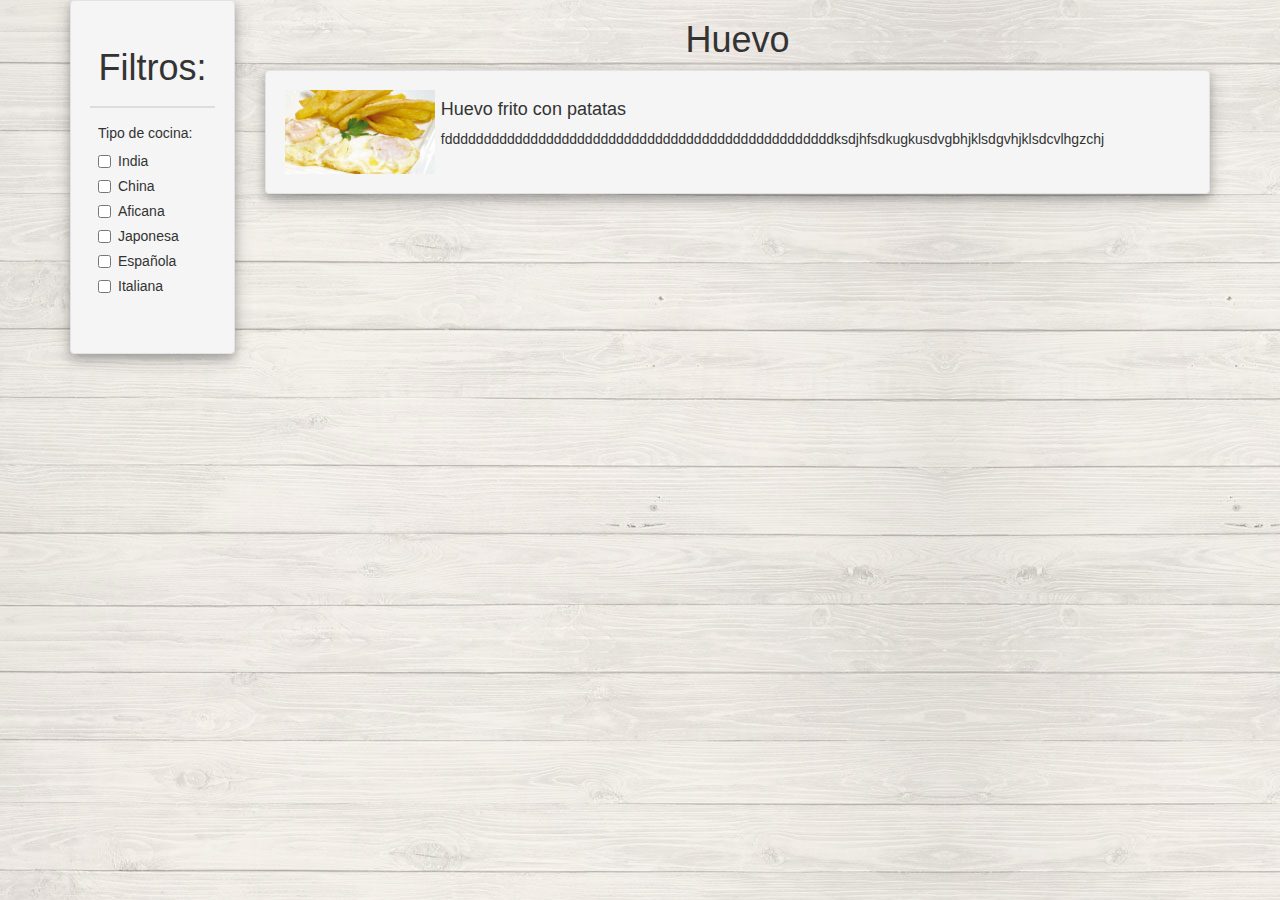
==== ProyectoFinal/HTML/Busqueda.html @ 1b4a8c38 "Add files via upload" ====
<!DOCTYPE html>
<!--
To change this license header, choose License Headers in Project Properties.
To change this template file, choose Tools | Templates
and open the template in the editor.
-->
<html>
    <head>
        <title>TODO supply a title</title>
        <meta charset="UTF-8">
        <meta name="viewport" content="width=device-width, initial-scale=1.0">
        <link rel="stylesheet" href="https://maxcdn.bootstrapcdn.com/bootstrap/3.3.7/css/bootstrap.min.css">
        <link href="//netdna.bootstrapcdn.com/font-awesome/4.0.3/css/font-awesome.css" rel="stylesheet">
        <link href="../CSS/Estilo-ficha-cliente.css" rel="stylesheet" type="text/css"/>
    </head>
    <body>
        <div class="container">
            <div class="row">
                <div class="col-sm-2">
                    <div class="well caja form-group table-responsive" style="overflow-x:auto">
                        <form>
                            <table class="table" >
                                <thead>
                                    <tr>
                                        <th><h1>Filtros:</h1></th>
                                    </tr>
                                </thead>
                                <tbody>
                                    <tr>
                                        <td> 
                                            <h5>Tipo de cocina:</h5>
                                            <div class="checkbox">
                                                <label><input type="checkbox" value="">India</label>
                                            </div>
                                            <div class="checkbox">
                                                <label><input type="checkbox" value="">China</label>
                                            </div>
                                            <div class="checkbox">
                                                <label><input type="checkbox" value="" >Aficana</label>
                                            </div>
                                            <div class="checkbox">
                                                <label><input type="checkbox" value="" >Japonesa</label>
                                            </div>
                                            <div class="checkbox">
                                                <label><input type="checkbox" value="" >Española</label>
                                            </div>
                                            <div class="checkbox">
                                                <label><input type="checkbox" value="" >Italiana</label>
                                            </div>
                                        </td>
                                </tbody>
                            </table> 
                        </form>
                    </div>

                </div>
                <div class="col-sm-10">
                    <h1 style="text-align: center">Huevo</h1>
                    <div class="well caja form-group" style="overflow-x:auto">
                        <div class="row">
                            <div class="col-sm-2">
                                <img src="../Imagenes/huevos-fritos-patatas-848x477x80xX.jpg" alt="" style="max-width: 150px" class="img-responsive" />
                            </div>
                            <div class="col-sm-10">
                                <h4>Huevo frito con patatas</h4>
                                <p>fddddddddddddddddddddddddddddddddddddddddddddddddddksdjhfsdkugkusdvgbhjklsdgvhjklsdcvlhgzchj</p>
                            </div>
                        </div>
                    </div>
                </div>
            </div>
        </div>
    </body>
</html>
---- ProyectoFinal/CSS/Estilo-ficha-cliente.css ----
body{
    background-image:url('../Imagenes/bg-wood.jpg');
    width: 100%;
    height: auto;
    
}

th h1{
    text-align: center;
}
.caja{
    box-shadow: 0 4px 8px 0 rgba(0, 0, 0, 0.2), 0 6px 20px 0 rgba(0, 0, 0, 0.19);
}
.datos{
    margin-left: 30%
    
    
}


.tabla1{
   margin-left: 10%
    
}
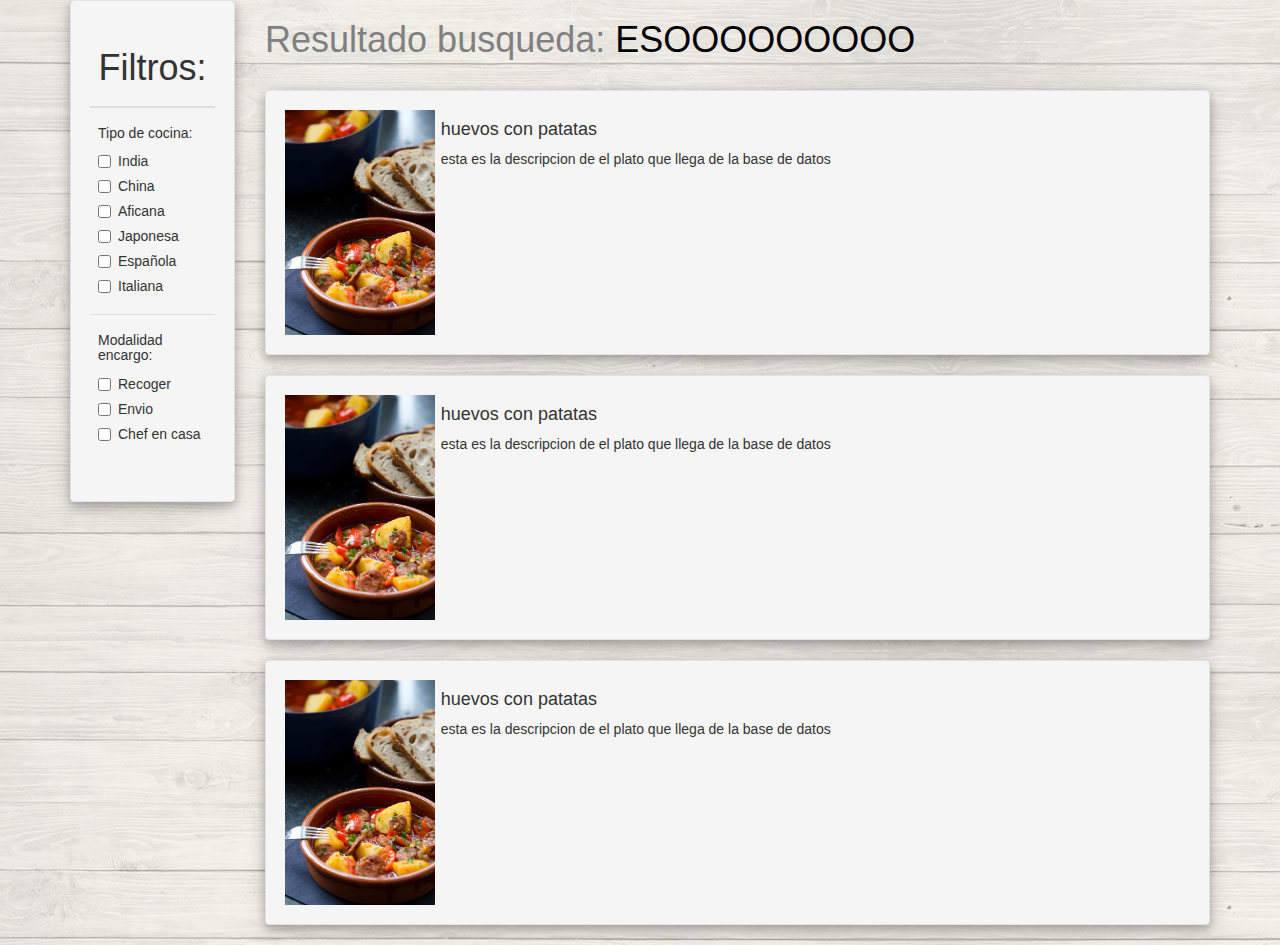
==== commit ab7db907: "Add files via upload" ====
--- a/ProyectoFinal/HTML/Busqueda.html
+++ b/ProyectoFinal/HTML/Busqueda.html
@@ -1,74 +1,108 @@
-<!DOCTYPE html>
-<!--
-To change this license header, choose License Headers in Project Properties.
-To change this template file, choose Tools | Templates
-and open the template in the editor.
--->
-<html>
-    <head>
-        <title>TODO supply a title</title>
-        <meta charset="UTF-8">
-        <meta name="viewport" content="width=device-width, initial-scale=1.0">
-        <link rel="stylesheet" href="https://maxcdn.bootstrapcdn.com/bootstrap/3.3.7/css/bootstrap.min.css">
-        <link href="//netdna.bootstrapcdn.com/font-awesome/4.0.3/css/font-awesome.css" rel="stylesheet">
-        <link href="../CSS/Estilo-ficha-cliente.css" rel="stylesheet" type="text/css"/>
-    </head>
-    <body>
-        <div class="container">
-            <div class="row">
-                <div class="col-sm-2">
-                    <div class="well caja form-group table-responsive" style="overflow-x:auto">
-                        <form>
-                            <table class="table" >
-                                <thead>
-                                    <tr>
-                                        <th><h1>Filtros:</h1></th>
-                                    </tr>
-                                </thead>
-                                <tbody>
-                                    <tr>
-                                        <td> 
-                                            <h5>Tipo de cocina:</h5>
-                                            <div class="checkbox">
-                                                <label><input type="checkbox" value="">India</label>
-                                            </div>
-                                            <div class="checkbox">
-                                                <label><input type="checkbox" value="">China</label>
-                                            </div>
-                                            <div class="checkbox">
-                                                <label><input type="checkbox" value="" >Aficana</label>
-                                            </div>
-                                            <div class="checkbox">
-                                                <label><input type="checkbox" value="" >Japonesa</label>
-                                            </div>
-                                            <div class="checkbox">
-                                                <label><input type="checkbox" value="" >Española</label>
-                                            </div>
-                                            <div class="checkbox">
-                                                <label><input type="checkbox" value="" >Italiana</label>
-                                            </div>
-                                        </td>
-                                </tbody>
-                            </table> 
-                        </form>
-                    </div>
-
-                </div>
-                <div class="col-sm-10">
-                    <h1 style="text-align: center">Huevo</h1>
-                    <div class="well caja form-group" style="overflow-x:auto">
-                        <div class="row">
-                            <div class="col-sm-2">
-                                <img src="../Imagenes/huevos-fritos-patatas-848x477x80xX.jpg" alt="" style="max-width: 150px" class="img-responsive" />
-                            </div>
-                            <div class="col-sm-10">
-                                <h4>Huevo frito con patatas</h4>
-                                <p>fddddddddddddddddddddddddddddddddddddddddddddddddddksdjhfsdkugkusdvgbhjklsdgvhjklsdcvlhgzchj</p>
-                            </div>
-                        </div>
-                    </div>
-                </div>
-            </div>
-        </div>
-    </body>
-</html>
+<!DOCTYPE html>
+<!--
+To change this license header, choose License Headers in Project Properties.
+To change this template file, choose Tools | Templates
+and open the template in the editor.
+-->
+<html>
+    <head>
+        <title>TODO supply a title</title>
+        <meta charset="UTF-8">
+        <meta name="viewport" content="width=device-width, initial-scale=1.0">
+        <script src="https://ajax.googleapis.com/ajax/libs/jquery/3.2.1/jquery.min.js"></script>
+        <link rel="stylesheet" href="https://maxcdn.bootstrapcdn.com/bootstrap/3.3.7/css/bootstrap.min.css">
+        <link href="//netdna.bootstrapcdn.com/font-awesome/4.0.3/css/font-awesome.css" rel="stylesheet">
+        <link href="../CSS/Estilo-ficha-cliente.css" rel="stylesheet" type="text/css"/>
+    </head>
+    <script>
+        
+        function resultados(){
+            var result = [["../Imagenes/2e52ecb0051bcc6511ebc551e2abb629.jpg","huevos con patatas","esta es la descripcion de el plato que llega de la base de datos"],["../Imagenes/2e52ecb0051bcc6511ebc551e2abb629.jpg","huevos con patatas","esta es la descripcion de el plato que llega de la base de datos"],["../Imagenes/2e52ecb0051bcc6511ebc551e2abb629.jpg","huevos con patatas","esta es la descripcion de el plato que llega de la base de datos"]];
+            alert(result[0][0]+"//"+result[0][1]+"//"+result[0][2]+"//"+result[1][0]+"//"+result[1][1]+"//"+result[1][2]+"//"+result[2][0]+"//"+result[2][1]+"//"+result[2][2]);
+            var val = "ESOOOOOOOOO";
+            
+            var clase1 = "well caja form-group";
+            var estilo = "overflow-x:auto";
+            var row = "row";
+            var col2 = "col-sm-2";
+            var estilo2 = "max-width: 150px";
+            var responsive = "img-responsive"; 
+            var col10 = "col-sm-10";
+            
+            $("#busqueda").text(val);
+            if(result.length<1){
+                $("#resultadosdiv").append("<div class='"+clase1+"' style='"+estilo+"'><div class='"+row+"'><h4>No se han encontrado resultados</h4></div></div>");
+            }else{
+                for(var i=0;i<result.length;i++){
+                    $("#resultadosdiv").append("<div class='"+clase1+"' style='"+estilo+"'><div class='"+row+"'><div class='"+col2+"'><img src='"+result[i][0]+"' style='"+estilo2+"' class='"+responsive+"'/></div><div class='"+col10+"'><h4>"+result[i][1]+"</h4><p>"+result[i][2]+"</p></div></div></div>");    
+                }
+            }
+        }
+        
+        function llamada(){
+            resultados();
+        }
+   
+    </script>
+    <body onload="llamada()">
+        <div class="container">
+            <div class="row">
+                <div class="col-sm-2">
+                    <div class="well caja form-group table-responsive" style="overflow-x:auto">
+                        <form>
+                            <table class="table" >
+                                <thead>
+                                    <tr>
+                                        <th><h1>Filtros:</h1></th>
+                                    </tr>
+                                </thead>
+                                <tbody>
+                                    <tr>
+                                        <td> 
+                                            <h5>Tipo de cocina:</h5>
+                                            <div class="checkbox">
+                                                <label><input type="checkbox" value="">India</label>
+                                            </div>
+                                            <div class="checkbox">
+                                                <label><input type="checkbox" value="">China</label>
+                                            </div>
+                                            <div class="checkbox">
+                                                <label><input type="checkbox" value="" >Aficana</label>
+                                            </div>
+                                            <div class="checkbox">
+                                                <label><input type="checkbox" value="" >Japonesa</label>
+                                            </div>
+                                            <div class="checkbox">
+                                                <label><input type="checkbox" value="" >Española</label>
+                                            </div>
+                                            <div class="checkbox">
+                                                <label><input type="checkbox" value="" >Italiana</label>
+                                            </div>
+                                        </td>
+                                    </tr>
+                                    <tr>
+                                        <td>
+                                            <h5>Modalidad encargo:</h5>
+                                            <div class="checkbox">
+                                                <label><input type="checkbox" value="">Recoger</label>
+                                            </div>
+                                            <div class="checkbox">
+                                                <label><input type="checkbox" value="">Envio</label>
+                                            </div>
+                                            <div class="checkbox">
+                                                <label><input type="checkbox" value="">Chef en casa</label>
+                                            </div>
+                                        </td>
+                                    </tr>
+                                </tbody>
+                            </table> 
+                        </form>
+                    </div>
+                </div>
+                <div class="col-sm-10" id="resultadosdiv">
+                    <h1 style="text-align: left; color:grey">Resultado busqueda: <span id="busqueda" style="color:black"></span></h1><br>
+                </div>
+            </div>
+        </div>
+    </body>
+</html>--- a/ProyectoFinal/CSS/Estilo-ficha-cliente.css
+++ b/ProyectoFinal/CSS/Estilo-ficha-cliente.css
@@ -3,7 +3,10 @@
     background-image:url('../Imagenes/bg-wood.jpg');
     width: 100%;
     height: auto;
-    
+
+}
+.img-responsive{
+    display: inline !important;
 }
 
 th h1{
@@ -14,12 +17,39 @@
 }
 .datos{
     margin-left: 30%
-    
-    
+
+
 }
 
 
 .tabla1{
-   margin-left: 10%
-    
+    margin-left: 10%
+
 }
+.vertical-center {
+    min-height: 100%; 
+    min-height: 100vh; 
+    display: -webkit-box;
+    display: -moz-box;
+    display: -ms-flexbox;
+    display: -webkit-flex;
+    display: flex; 
+    -webkit-box-align : center;
+    -webkit-align-items : center;
+    -moz-box-align : center;
+    -ms-flex-align : center;
+    align-items : center;
+    width: 100%;
+    -webkit-box-pack : center;
+    -moz-box-pack : center;
+    -ms-flex-pack : center;
+    -webkit-justify-content : center;
+    justify-content : center;
+}
+footer {
+  position: absolute;
+  right: 0;
+  bottom: 0;
+  left: 0;
+  margin-bottom: 0px !important;
+}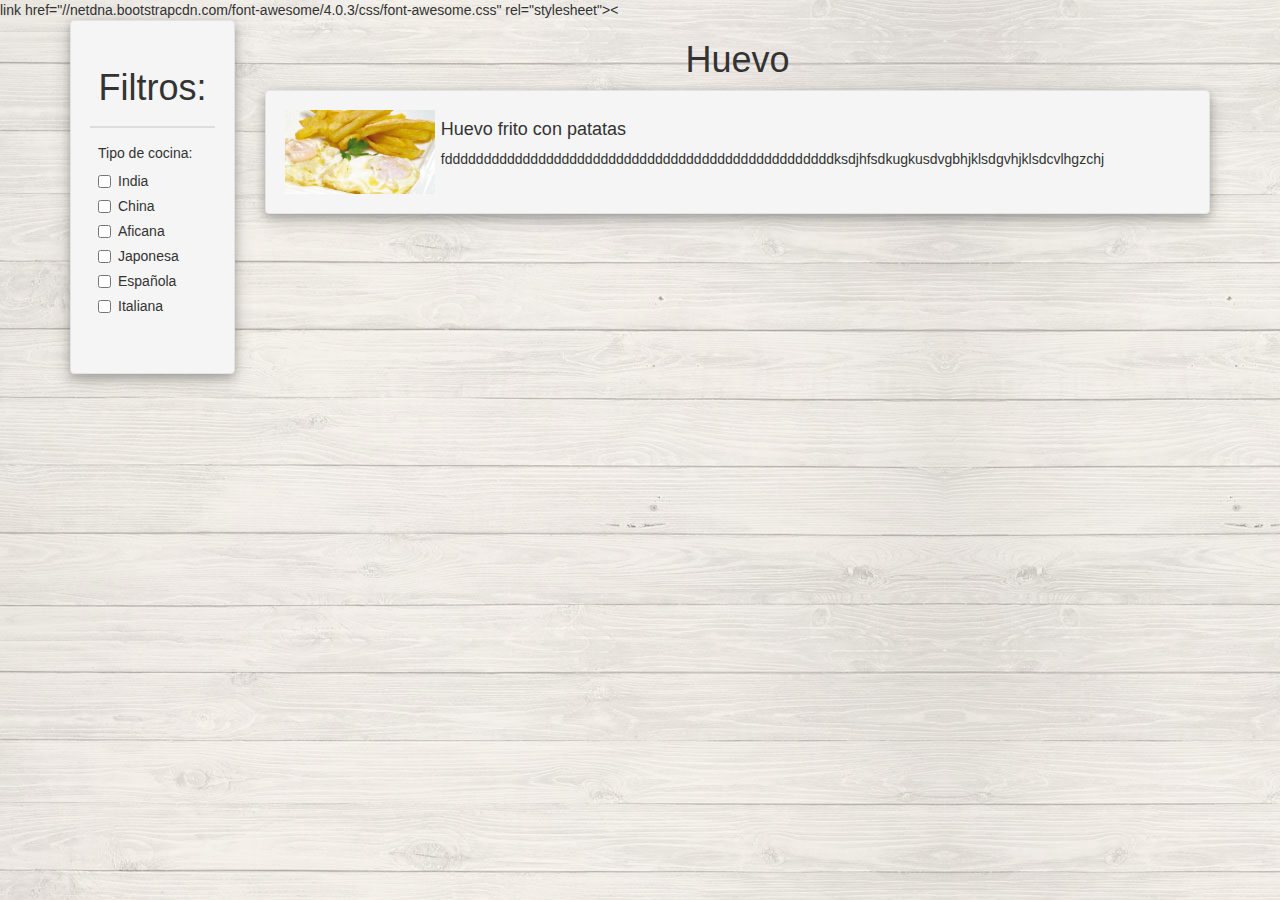
==== commit 373753a7: "Add files via upload" ====
--- a/ProyectoFinal/HTML/Busqueda.html
+++ b/ProyectoFinal/HTML/Busqueda.html
@@ -1,108 +1,74 @@
-<!DOCTYPE html>
-<!--
-To change this license header, choose License Headers in Project Properties.
-To change this template file, choose Tools | Templates
-and open the template in the editor.
--->
-<html>
-    <head>
-        <title>TODO supply a title</title>
-        <meta charset="UTF-8">
-        <meta name="viewport" content="width=device-width, initial-scale=1.0">
-        <script src="https://ajax.googleapis.com/ajax/libs/jquery/3.2.1/jquery.min.js"></script>
-        <link rel="stylesheet" href="https://maxcdn.bootstrapcdn.com/bootstrap/3.3.7/css/bootstrap.min.css">
-        <link href="//netdna.bootstrapcdn.com/font-awesome/4.0.3/css/font-awesome.css" rel="stylesheet">
-        <link href="../CSS/Estilo-ficha-cliente.css" rel="stylesheet" type="text/css"/>
-    </head>
-    <script>
-        
-        function resultados(){
-            var result = [["../Imagenes/2e52ecb0051bcc6511ebc551e2abb629.jpg","huevos con patatas","esta es la descripcion de el plato que llega de la base de datos"],["../Imagenes/2e52ecb0051bcc6511ebc551e2abb629.jpg","huevos con patatas","esta es la descripcion de el plato que llega de la base de datos"],["../Imagenes/2e52ecb0051bcc6511ebc551e2abb629.jpg","huevos con patatas","esta es la descripcion de el plato que llega de la base de datos"]];
-            alert(result[0][0]+"//"+result[0][1]+"//"+result[0][2]+"//"+result[1][0]+"//"+result[1][1]+"//"+result[1][2]+"//"+result[2][0]+"//"+result[2][1]+"//"+result[2][2]);
-            var val = "ESOOOOOOOOO";
-            
-            var clase1 = "well caja form-group";
-            var estilo = "overflow-x:auto";
-            var row = "row";
-            var col2 = "col-sm-2";
-            var estilo2 = "max-width: 150px";
-            var responsive = "img-responsive"; 
-            var col10 = "col-sm-10";
-            
-            $("#busqueda").text(val);
-            if(result.length<1){
-                $("#resultadosdiv").append("<div class='"+clase1+"' style='"+estilo+"'><div class='"+row+"'><h4>No se han encontrado resultados</h4></div></div>");
-            }else{
-                for(var i=0;i<result.length;i++){
-                    $("#resultadosdiv").append("<div class='"+clase1+"' style='"+estilo+"'><div class='"+row+"'><div class='"+col2+"'><img src='"+result[i][0]+"' style='"+estilo2+"' class='"+responsive+"'/></div><div class='"+col10+"'><h4>"+result[i][1]+"</h4><p>"+result[i][2]+"</p></div></div></div>");    
-                }
-            }
-        }
-        
-        function llamada(){
-            resultados();
-        }
-   
-    </script>
-    <body onload="llamada()">
-        <div class="container">
-            <div class="row">
-                <div class="col-sm-2">
-                    <div class="well caja form-group table-responsive" style="overflow-x:auto">
-                        <form>
-                            <table class="table" >
-                                <thead>
-                                    <tr>
-                                        <th><h1>Filtros:</h1></th>
-                                    </tr>
-                                </thead>
-                                <tbody>
-                                    <tr>
-                                        <td> 
-                                            <h5>Tipo de cocina:</h5>
-                                            <div class="checkbox">
-                                                <label><input type="checkbox" value="">India</label>
-                                            </div>
-                                            <div class="checkbox">
-                                                <label><input type="checkbox" value="">China</label>
-                                            </div>
-                                            <div class="checkbox">
-                                                <label><input type="checkbox" value="" >Aficana</label>
-                                            </div>
-                                            <div class="checkbox">
-                                                <label><input type="checkbox" value="" >Japonesa</label>
-                                            </div>
-                                            <div class="checkbox">
-                                                <label><input type="checkbox" value="" >Española</label>
-                                            </div>
-                                            <div class="checkbox">
-                                                <label><input type="checkbox" value="" >Italiana</label>
-                                            </div>
-                                        </td>
-                                    </tr>
-                                    <tr>
-                                        <td>
-                                            <h5>Modalidad encargo:</h5>
-                                            <div class="checkbox">
-                                                <label><input type="checkbox" value="">Recoger</label>
-                                            </div>
-                                            <div class="checkbox">
-                                                <label><input type="checkbox" value="">Envio</label>
-                                            </div>
-                                            <div class="checkbox">
-                                                <label><input type="checkbox" value="">Chef en casa</label>
-                                            </div>
-                                        </td>
-                                    </tr>
-                                </tbody>
-                            </table> 
-                        </form>
-                    </div>
-                </div>
-                <div class="col-sm-10" id="resultadosdiv">
-                    <h1 style="text-align: left; color:grey">Resultado busqueda: <span id="busqueda" style="color:black"></span></h1><br>
-                </div>
-            </div>
-        </div>
-    </body>
-</html>+<!DOCTYPE html>
+<!--
+To change this license header, choose License Headers in Project Properties.
+To change this template file, choose Tools | Templates
+and open the template in the editor.
+-->
+<html>
+    <head>
+        <title>TODO supply a title</title>
+        <meta charset="UTF-8">
+        <meta name="viewport" content="width=device-width, initial-scale=1.0">
+        <link rel="stylesheet" href="https://maxcdn.bootstrapcdn.com/bootstrap/3.3.7/css/bootstrap.min.css">
+        link href="//netdna.bootstrapcdn.com/font-awesome/4.0.3/css/font-awesome.css" rel="stylesheet"><
+        <link href="../CSS/Estilo-ficha-cliente.css" rel="stylesheet" type="text/css"/>
+    </head>
+    <body>
+        <div class="container">
+            <div class="row">
+                <div class="col-sm-2">
+                    <div class="well caja form-group table-responsive" style="overflow-x:auto">
+                        <form>
+                            <table class="table" >
+                                <thead>
+                                    <tr>
+                                        <th><h1>Filtros:</h1></th>
+                                    </tr>
+                                </thead>
+                                <tbody>
+                                    <tr>
+                                        <td> 
+                                            <h5>Tipo de cocina:</h5>
+                                            <div class="checkbox">
+                                                <label><input type="checkbox" value="">India</label>
+                                            </div>
+                                            <div class="checkbox">
+                                                <label><input type="checkbox" value="">China</label>
+                                            </div>
+                                            <div class="checkbox">
+                                                <label><input type="checkbox" value="" >Aficana</label>
+                                            </div>
+                                            <div class="checkbox">
+                                                <label><input type="checkbox" value="" >Japonesa</label>
+                                            </div>
+                                            <div class="checkbox">
+                                                <label><input type="checkbox" value="" >Española</label>
+                                            </div>
+                                            <div class="checkbox">
+                                                <label><input type="checkbox" value="" >Italiana</label>
+                                            </div>
+                                        </td>
+                                </tbody>
+                            </table> 
+                        </form>
+                    </div>
+
+                </div>
+                <div class="col-sm-10">
+                    <h1 style="text-align: center">Huevo</h1>
+                    <div class="well caja form-group" style="overflow-x:auto">
+                        <div class="row">
+                            <div class="col-sm-2">
+                                <img src="../Imagenes/huevos-fritos-patatas-848x477x80xX.jpg" alt="" style="max-width: 150px" class="img-responsive" />
+                            </div>
+                            <div class="col-sm-10">
+                                <h4>Huevo frito con patatas</h4>
+                                <p>fddddddddddddddddddddddddddddddddddddddddddddddddddksdjhfsdkugkusdvgbhjklsdgvhjklsdcvlhgzchj</p>
+                            </div>
+                        </div>
+                    </div>
+                </div>
+            </div>
+        </div>
+    </body>
+</html>
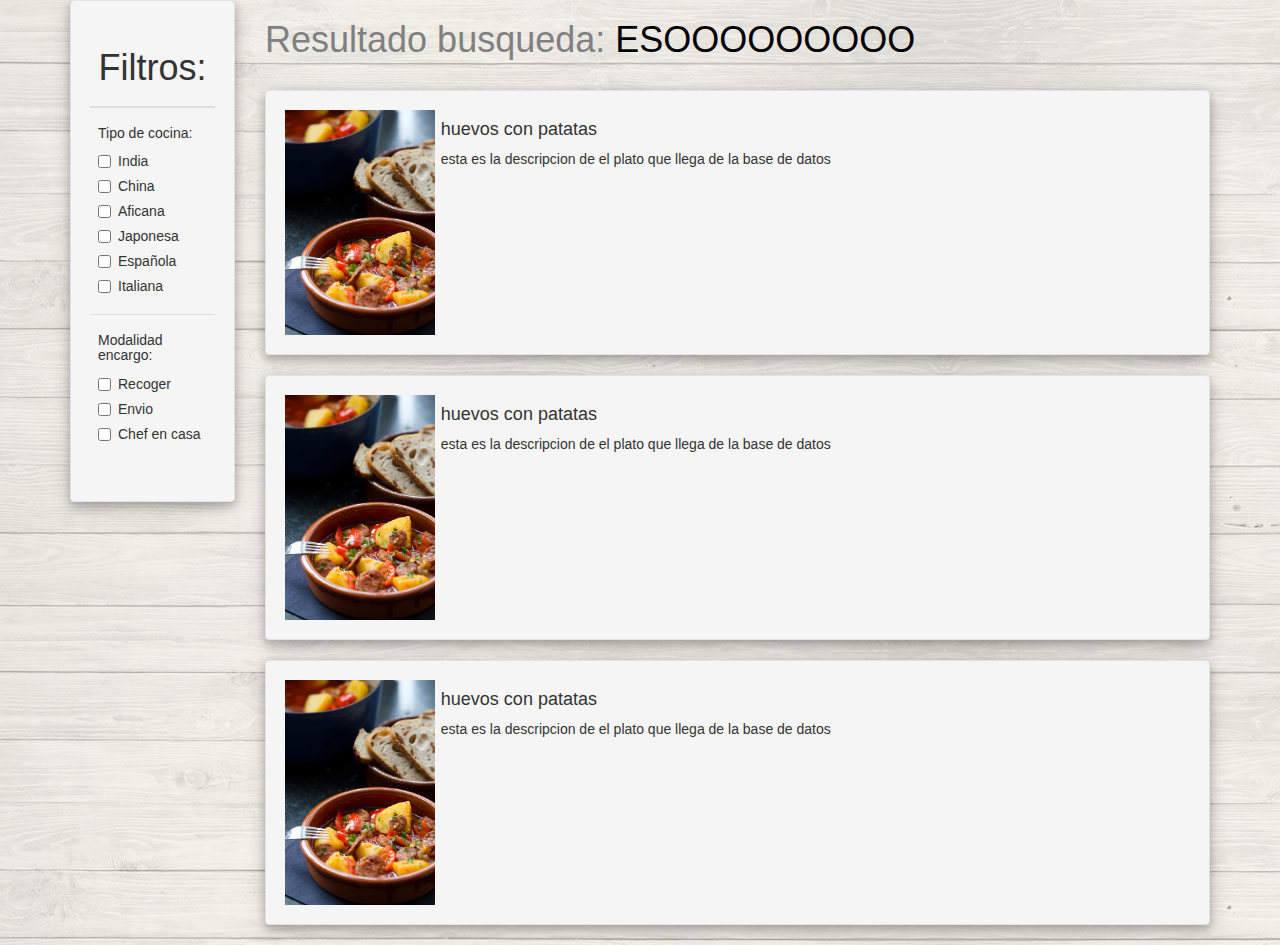
==== commit db0550cb: "Add files via upload" ====
--- a/ProyectoFinal/HTML/Busqueda.html
+++ b/ProyectoFinal/HTML/Busqueda.html
@@ -9,11 +9,42 @@
         <title>TODO supply a title</title>
         <meta charset="UTF-8">
         <meta name="viewport" content="width=device-width, initial-scale=1.0">
+        <script src="https://ajax.googleapis.com/ajax/libs/jquery/3.2.1/jquery.min.js"></script>
         <link rel="stylesheet" href="https://maxcdn.bootstrapcdn.com/bootstrap/3.3.7/css/bootstrap.min.css">
-        link href="//netdna.bootstrapcdn.com/font-awesome/4.0.3/css/font-awesome.css" rel="stylesheet"><
+        <link href="//netdna.bootstrapcdn.com/font-awesome/4.0.3/css/font-awesome.css" rel="stylesheet">
         <link href="../CSS/Estilo-ficha-cliente.css" rel="stylesheet" type="text/css"/>
     </head>
-    <body>
+    <script>
+        
+        function resultados(){
+            var result = [["../Imagenes/2e52ecb0051bcc6511ebc551e2abb629.jpg","huevos con patatas","esta es la descripcion de el plato que llega de la base de datos"],["../Imagenes/2e52ecb0051bcc6511ebc551e2abb629.jpg","huevos con patatas","esta es la descripcion de el plato que llega de la base de datos"],["../Imagenes/2e52ecb0051bcc6511ebc551e2abb629.jpg","huevos con patatas","esta es la descripcion de el plato que llega de la base de datos"]];
+            alert(result[0][0]+"//"+result[0][1]+"//"+result[0][2]+"//"+result[1][0]+"//"+result[1][1]+"//"+result[1][2]+"//"+result[2][0]+"//"+result[2][1]+"//"+result[2][2]);
+            var val = "ESOOOOOOOOO";
+            
+            var clase1 = "well caja form-group";
+            var estilo = "overflow-x:auto";
+            var row = "row";
+            var col2 = "col-sm-2";
+            var estilo2 = "max-width: 150px";
+            var responsive = "img-responsive"; 
+            var col10 = "col-sm-10";
+            
+            $("#busqueda").text(val);
+            if(result.length<1){
+                $("#resultadosdiv").append("<div class='"+clase1+"' style='"+estilo+"'><div class='"+row+"'><h4>No se han encontrado resultados</h4></div></div>");
+            }else{
+                for(var i=0;i<result.length;i++){
+                    $("#resultadosdiv").append("<div class='"+clase1+"' style='"+estilo+"'><div class='"+row+"'><div class='"+col2+"'><img src='"+result[i][0]+"' style='"+estilo2+"' class='"+responsive+"'/></div><div class='"+col10+"'><h4>"+result[i][1]+"</h4><p>"+result[i][2]+"</p></div></div></div>");    
+                }
+            }
+        }
+        
+        function llamada(){
+            resultados();
+        }
+   
+    </script>
+    <body onload="llamada()">
         <div class="container">
             <div class="row">
                 <div class="col-sm-2">
@@ -48,27 +79,30 @@
                                                 <label><input type="checkbox" value="" >Italiana</label>
                                             </div>
                                         </td>
+                                    </tr>
+                                    <tr>
+                                        <td>
+                                            <h5>Modalidad encargo:</h5>
+                                            <div class="checkbox">
+                                                <label><input type="checkbox" value="">Recoger</label>
+                                            </div>
+                                            <div class="checkbox">
+                                                <label><input type="checkbox" value="">Envio</label>
+                                            </div>
+                                            <div class="checkbox">
+                                                <label><input type="checkbox" value="">Chef en casa</label>
+                                            </div>
+                                        </td>
+                                    </tr>
                                 </tbody>
                             </table> 
                         </form>
                     </div>
-
                 </div>
-                <div class="col-sm-10">
-                    <h1 style="text-align: center">Huevo</h1>
-                    <div class="well caja form-group" style="overflow-x:auto">
-                        <div class="row">
-                            <div class="col-sm-2">
-                                <img src="../Imagenes/huevos-fritos-patatas-848x477x80xX.jpg" alt="" style="max-width: 150px" class="img-responsive" />
-                            </div>
-                            <div class="col-sm-10">
-                                <h4>Huevo frito con patatas</h4>
-                                <p>fddddddddddddddddddddddddddddddddddddddddddddddddddksdjhfsdkugkusdvgbhjklsdgvhjklsdcvlhgzchj</p>
-                            </div>
-                        </div>
-                    </div>
+                <div class="col-sm-10" id="resultadosdiv">
+                    <h1 style="text-align: left; color:grey">Resultado busqueda: <span id="busqueda" style="color:black"></span></h1><br>
                 </div>
             </div>
         </div>
     </body>
-</html>
+</html>